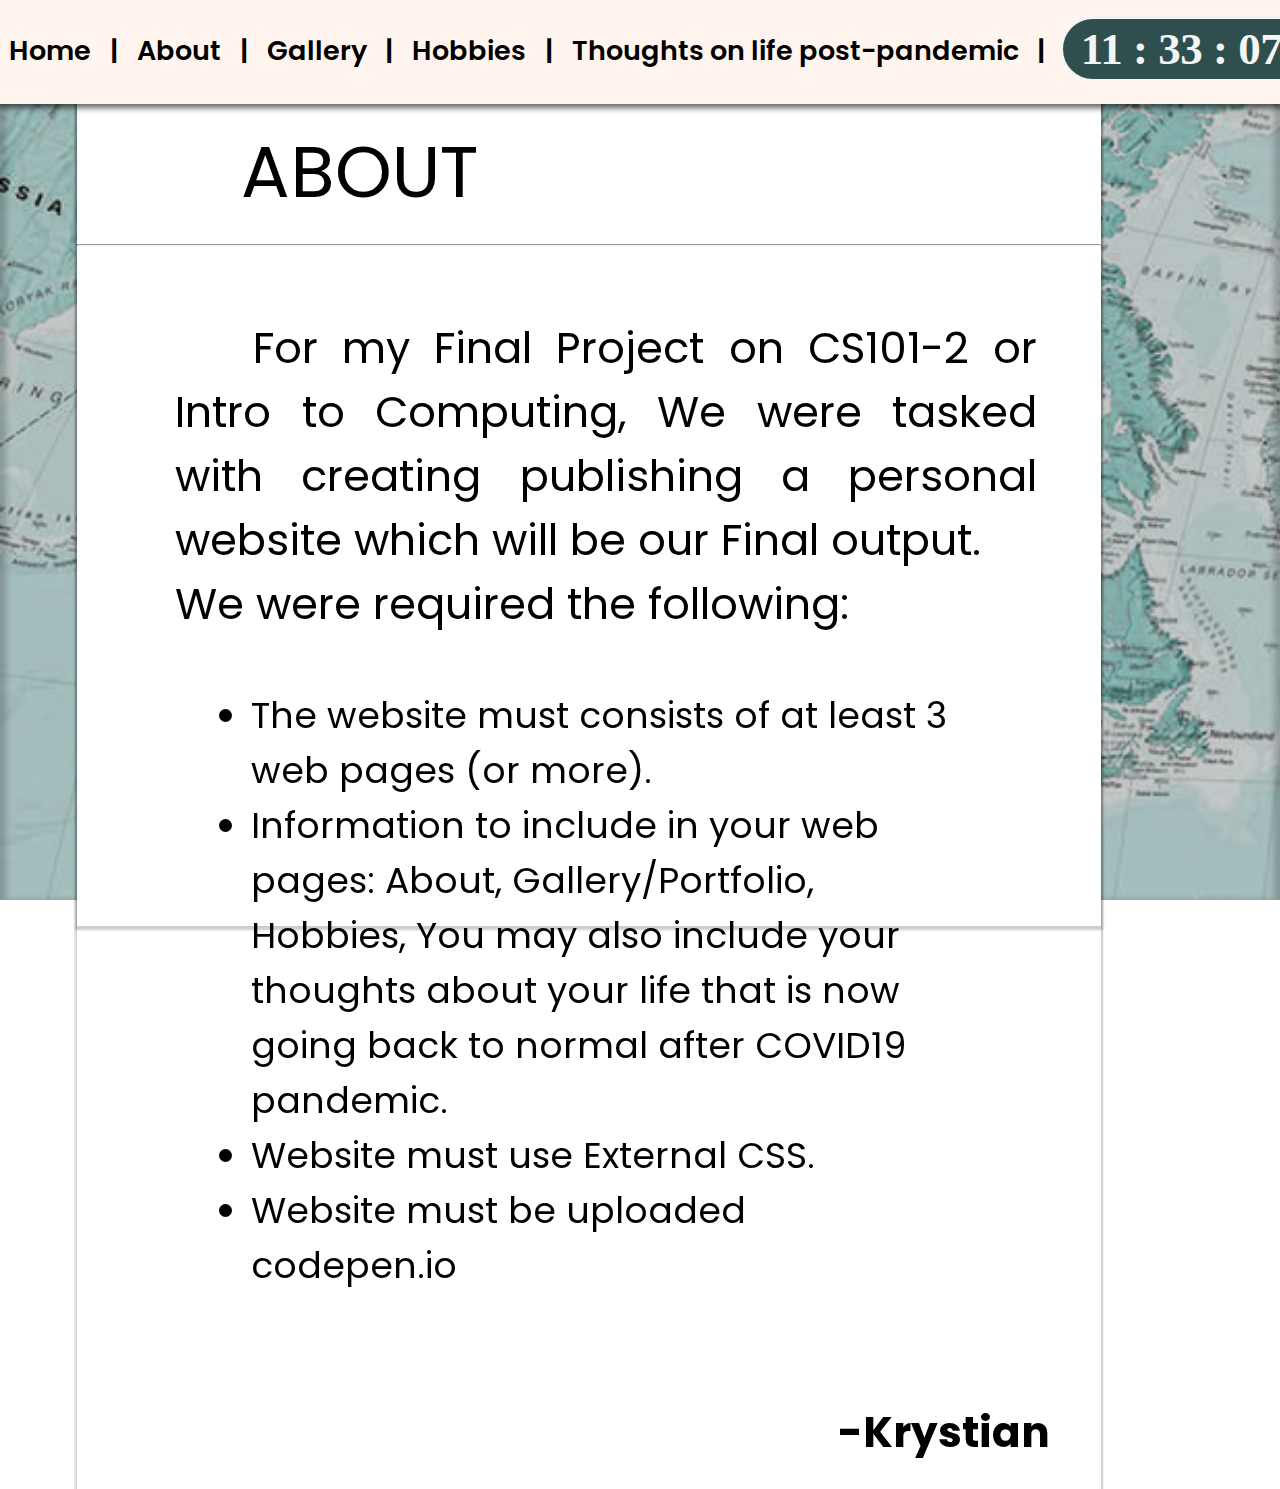
==== aboutpage.html @ c86c3a7f "Is this real? Finally" ====
<!DOCTYPE html>
<html lang="en" >
	<head>
		<meta charset="UTF-8">
		<title>Home Page</title>
		<link rel="stylesheet" href="./style.css">
		<meta name="viewport" content="width=device-width, initial-scale=1">
		<link rel="icon" type="image/x-icon" href="./images/favicon.ico.png">
		<script src="script.js"></script>
	</head>

	<body onload="startTime()">
		<!-- NAVBAR BEGIN test -->
		<div class="navbar">
			<a href="./index.html" target="_parent">Home</a> <div class="seperator">|</div>
			<a href="./aboutpage.html" target="_parent">About</a> <div class="seperator">|</div>
			<a href="./Gallery.html" target="_parent"> Gallery</a> <div class="seperator">|</div>
			<a href="./Hobbies.html" target="_parent">Hobbies</a> <div class="seperator">|</div>
			<a href="./ThoughtsPostPandemic.html" target="_parent">Thoughts on life post-pandemic</a><div class="seperator">|</div>
			<div id="ORAS"><div id="PT"></div></div>
		</div>
		<!-- NAVBAR END -->

		<div class="mainContainer">
			<div id="mainBackground"></div>
			<div class="mainContentBackground"></div>
			<div class="mainContent">
				<!-- MAIN STUFF GOES HERE     -->
				<h1 id="HeaderElement">ABOUT</h1>
				<hr>
				<p> For my Final Project on CS101-2 or Intro to Computing,
					We were tasked with creating publishing a personal website which will be our Final output. 
					<br> We were required the following:</p>
				<ul>
					<li>The website must consists of at least 3 web pages (or more).</li>
					<li>Information to include in your web pages: About, Gallery/Portfolio, Hobbies, You may also include your thoughts about your life that is now going back to normal after COVID19 pandemic.</li>
					<li>Website must use External CSS.</li>
					<li>Website must be uploaded codepen.io</li>
				</ul>
				<h3 id="signature">-Krystian</h3>
				<!-- MAIN STUFF GOES ABOVE     -->
			</div>
		</div>

		<script>
			function startTime() {
			  const today = new Date();
			  let m = today.getMinutes();
			  let s = today.getSeconds();
			  let THH = today.getHours();
			  let TH = AmPm(THH);

			  m = checkTime(m);
			  s = checkTime(s);

			  TH = checkTime(TH);

			  let t = arrange(TH, m, s);

			  t = MeridianSet(THH, t);

			  document.getElementById('PT').innerHTML = t;
			  setTimeout(startTime, 1000);
			  }

			  function checkTime(i) {
			  if (i < 10) {
			  i = "0" + i
			  };
			  return i;
			  }

			  function AmPm(q) {

			  if (q > 12) {
			  q = q - 12
			  } else if (q < 1) {
			  q = q + 12;
			  }
			  return q;
			  }

			  function arrange(h, m, s) {
			  let v = h + "&nbsp:&nbsp" + m + "&nbsp:&nbsp" + s;
			  return v;
			  }

			  function MeridianSet(q, v) {
			  q >= 12 || q <= 0 ? v += "&nbsp PM" : v += "&nbsp AM";
			  return v;
			  }
		</script>
	</body>
</html>
---- style.css ----
@import url('https://fonts.googleapis.com/css2?family=Poppins:ital,wght@0,100;0,200;0,300;0,400;0,500;0,600;0,700;0,800;0,900;1,100;1,200;1,300;1,400;1,500;1,600;1,700;1,800;1,900&display=swap');

body {
  color: black;
  background-position: center;
  font-family: 'Poppins',sans-serif;
  margin: 0;
  font-size: 4vh;
  height:100vh;
  
  /* Calibre-R */
}

h1, p, h3, ul{
  padding: 1.2em 1.2em .2em 2em;
  margin: 0em 8vw;
}

hr{
  padding: 0em 1.4em 0em 1.4em;
}

h3#signature{
  float:right;
  margin: 1.2em 0em 0.4em 0em;
}

h1#HeaderElement{
  margin:2% 0em 0px 2%;
}

h1{
  font-weight:400;
  line-height:1.1;
  font-size:min(2em, 6vw);
}
p{
  text-indent: 1.8em;
  font-size:min(1.2em, 6vw);
  text-align: justify;
  text-justify: inter-word;
  margin: 0px 12px;
}

div.hobbies{
  display: inline-block;
  margin:.5vh 0vw 2vh 4vw
}

div.hobbies > span{
  display: inline-block;
  position: relative;
  bottom: 5vh;
  right: -5vw;
  width: 40vw;
  font-size: 2vh;
}

div.hobbies img{
  height: 35vh;
  width: 35vh;
  border-radius: 50%;
  border-style: solid;
  padding: 0px, .2vw .2vh .4vw;
  object-fit: cover;
}

div.hobbies img[src="./images/programming.png"]{
  object-position: 0px;
}

@media only screen and (max-width: 700px){


  div.hobbies img{
    height: 20vh;
    width: 20vh;
    position: relative;
    bottom:20vh;
    border-radius: 50%;
    border-style: solid;
    padding: 0px, .2vw .2vh .4vw;
  }

  div.hobbies > span{
    font-size: 2vh;
  }
}

.navbar {
  /* the Menu Bar Itself */
  overflow-x: auto;
  overflow-y: hidden;
  /* background-color: #F9F9F9; */
  background-color: seashell;
  font-size:1em;
  display: flex;
  position:fixed;
  flex-flow: row nowrap;
  justify-content: left;
  align-content: flex-start;
  width: 100%;
  max-height:min(20vh, 20%);
  text-align: center;
  box-shadow: 0px 2px 6px 2px rgba(0, 0, 0, 0.6);
  z-index:20;
  white-space:nowrap;
}

.navbar a, .seperator{
  /* sets the properties of the navbar <a> */
  float: left;
  line-height: 4em;
  font-size: .75em;
  max-height:5vh;
  color: black;
  margin: 1vh;
  padding: 4vh .5vw;
  margin: 0px 3px 2px;
  text-decoration: none;
  transition: all 0.4s ease;
  font-weight:600;
  line-height:1.1;
}


.navbar a:hover, a#aboutButton:hover{
  background-color: lightblue;
  color: inherit;
  box-shadow: 0px 2px 2px 2px rgba(0, 0, 0, 0.2);
  /* transform: scale(1.05, 1.05); */
}


#ORAS {
  font-size: 5vh;
  font-weight: bold;
  font-family: 'Consolas';
  letter-spacing: -.5px;
  background-color: DarkSlateGrey !important;
  position: relative;
  top:2vh;
  width: 20%;
  height: 50%;
  color: whitesmoke !important;
  padding: 4px 18px;
  margin: -2px 5px;
  border-style: solid;
  border-radius: 40px; 
}


@media only screen and (max-width: 700px){

  body{
    font-size: .8vh;
  }

  h1#HeaderElement{
    margin:12vh 0em 12px 0;
  }

  .navbar {
    /* the Menu Bar Itself */
    overflow-x: auto;
    overflow-y: hidden;
    /* background-color: #F9F9F9; */
    background-color: seashell;
    font-size:1em;
    display: flex;
    position:fixed;
    flex-flow: row nowrap;
    justify-content: left;
    align-content: flex-start;
    width: 100%;
    max-height:min(20vh, 20%);
    text-align: center;
    box-shadow: 0px 2px 6px 2px rgba(0, 0, 0, 0.6);
    z-index:20;
    white-space:nowrap;
  }
  
  .navbar a, .seperator{
    /* sets the properties of the navbar <a> */
    float: left;
    line-height: 4em;
    font-size: 1em;
    max-height:5vh;
    color: black;
    margin: 2vh;
    padding: 2vh .33vw;
    margin: 0px 3px 2px;
    text-decoration: none;
    transition: all 0.4s ease;
    font-weight:600;
    
  }
  
  
  .navbar a:hover, a#aboutButton:hover{
    background-color: lightblue;
    color: inherit;
    box-shadow: 0px 2px 2px 2px rgba(0, 0, 0, 0.2);
    /* transform: scale(1.05, 1.05); */
  }

  #ORAS {
    font-size: inherit;
    top:3vh;
  }
  
}





.mainContainer{
  Border: 0;
  margin: 0 0 0 0;
  position:relative;
  flex-direction: row;
  align-items: stretch;
  justify-content: space-between;
  height: 100vh;
  width: 100vw;
  overflow:visible;
  width: 100%;
  box-shadow: 0px 6px 6px 6px rgba(0, 0, 0, 0.2) inset;
}

div#mainBackground{
  position:fixed;
  height:100%;
  width:100%;
  background-image:url('./images/bg5.png'),
    url('./images/bg5midres.jpg'),
    url('./images/bg5superlowres.jpg'),
    url('https://images.unsplash.com/photo-1524661135-423995f22d0b?crop=entropy&cs=srgb&fm=jpg&ixid=M3wzMjM4NDZ8MHwxfHJhbmRvbXx8fHx8fHx8fDE3MDk5NzY1Nzh8&ixlib=rb-4.0.3&q=85');
  background-repeat: repeat;
  background-size: 380vh;
  background-attachment: auto;
  background-position: 0px 0px;
  animation: SlowPan infinite linear 400s, invitovisi normal ease-out 4s;
  z-index:-10;
}

div.mainContentBackground, div.mainContent{
  top:2vw;
  left:6vw;
  width: 80%;
  box-shadow: 0px 2px 2px 2px rgba(0, 0, 0, 0.2)
}

div.mainContentBackground{
  height: 100vh;
  position:fixed;
  background-color:white;
  z-index:5;
}

div.mainContent{
  color:black;
  position:absolute;
  overflow-y:visible;
  height: auto;
  z-index:10;
/*   border: 5px solid red; */
/*   margin:5vh 0 0 12vh; */
/*   padding:0; */
/*   width: min(70vw, 70%); */
}



a#aboutButton{
  font-weight:800;
  line-height:1.1;
  text-decoration:none;
  color: inherit;
  box-shadow: 0px 2px 2px 2px rgba(0, 0, 0, 0.2);
  transition: all 0.2s ease;
}

/* --------------------------------------
Animations css
--------------------------------------*/

 @keyframes SlowPan {
  from {
    background-position: 0% 0%;
    
  }

  to {
    background-position: 1000% 0%;
  }
}

@keyframes invitovisi {
  from {
    opacity:0;
  }
  
  to {
    opacity: 1;
  }
}
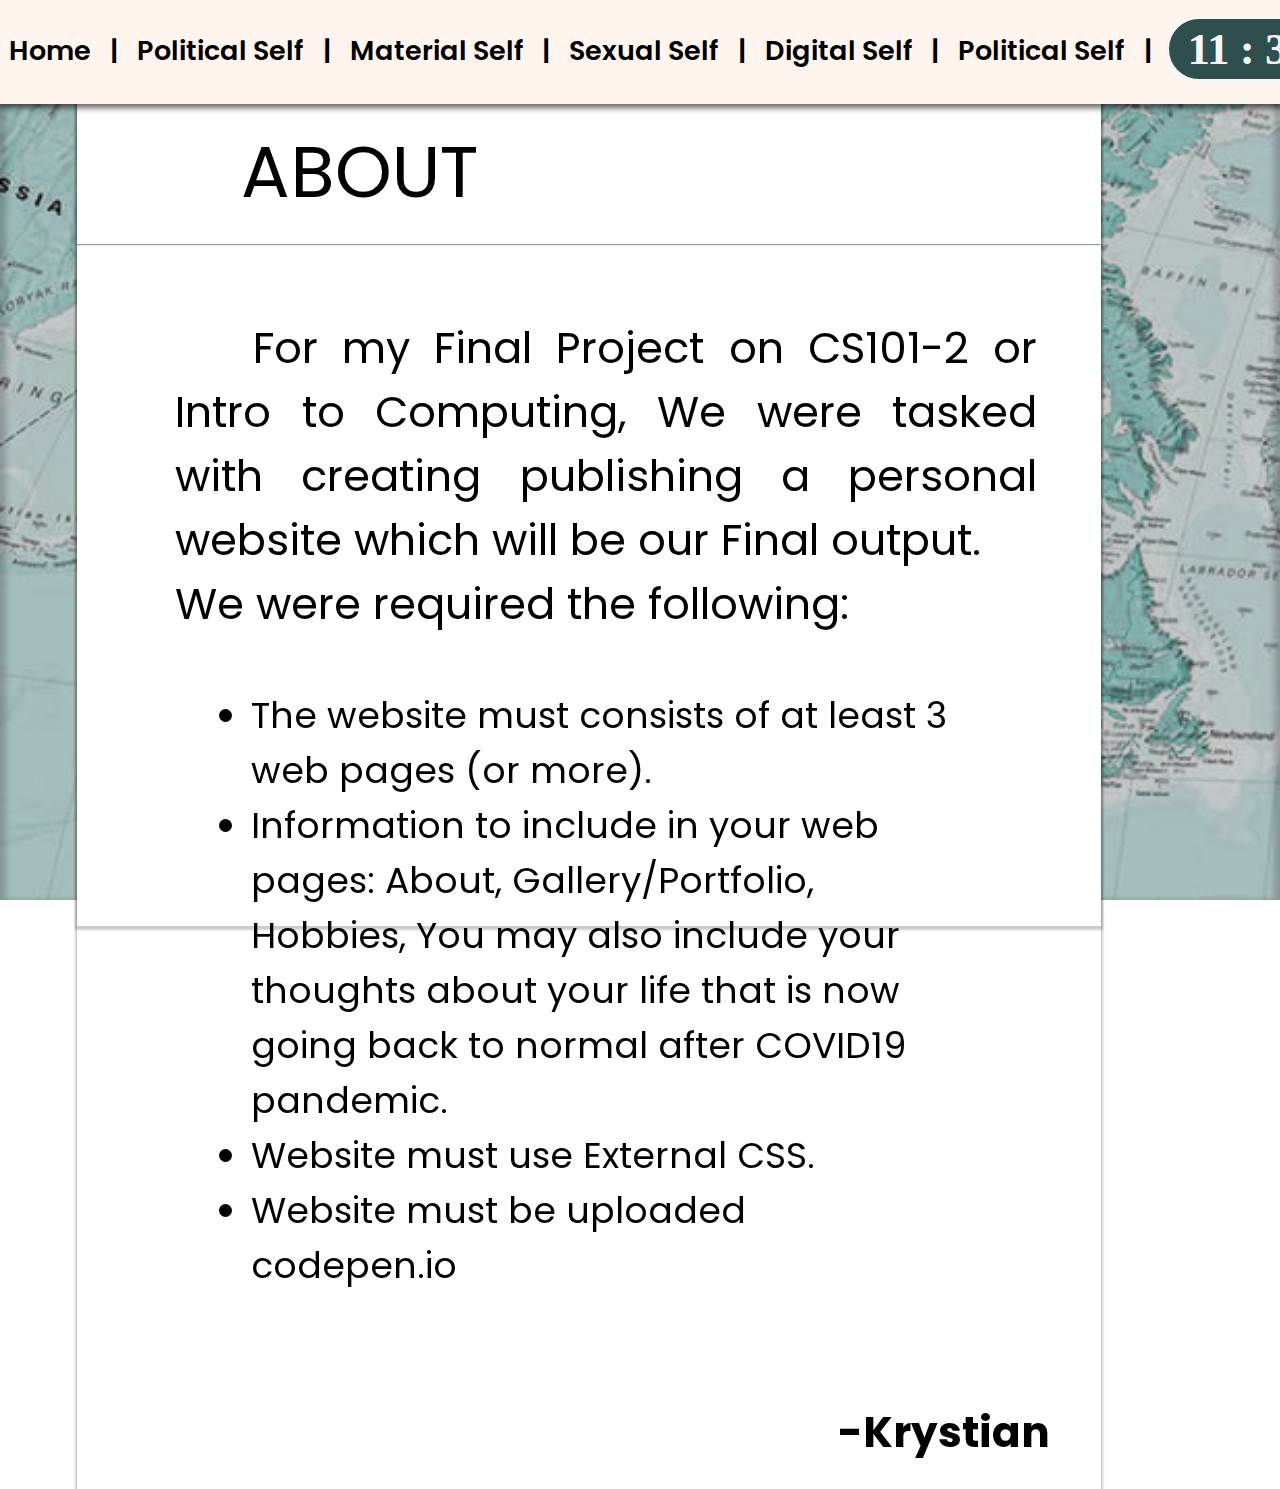
==== commit 65b0165f: "Added new page button in navbar" ====
--- a/aboutpage.html
+++ b/aboutpage.html
@@ -13,10 +13,11 @@
 		<!-- NAVBAR BEGIN test -->
 		<div class="navbar">
 			<a href="./index.html" target="_parent">Home</a> <div class="seperator">|</div>
-			<a href="./aboutpage.html" target="_parent">About</a> <div class="seperator">|</div>
-			<a href="./Gallery.html" target="_parent"> Gallery</a> <div class="seperator">|</div>
-			<a href="./Hobbies.html" target="_parent">Hobbies</a> <div class="seperator">|</div>
-			<a href="./ThoughtsPostPandemic.html" target="_parent">Thoughts on life post-pandemic</a><div class="seperator">|</div>
+			<a href="./aboutpage.html" target="_parent">Political Self</a> <div class="seperator">|</div>
+			<a href="./Gallery.html" target="_parent"> Material Self</a> <div class="seperator">|</div>
+			<a href="./Hobbies.html" target="_parent">Sexual Self</a> <div class="seperator">|</div>
+			<a href="./ThoughtsPostPandemic.html" target="_parent">Digital Self</a><div class="seperator">|</div>
+			<a href="#" target="_parent">Political Self</a> <div class="seperator">|</div>
 			<div id="ORAS"><div id="PT"></div></div>
 		</div>
 		<!-- NAVBAR END -->
--- a/style.css
+++ b/style.css
@@ -1,4 +1,5 @@
 @import url('https://fonts.googleapis.com/css2?family=Poppins:ital,wght@0,100;0,200;0,300;0,400;0,500;0,600;0,700;0,800;0,900;1,100;1,200;1,300;1,400;1,500;1,600;1,700;1,800;1,900&display=swap');
+
 
 body {
   color: black;
@@ -34,6 +35,7 @@
   line-height:1.1;
   font-size:min(2em, 6vw);
 }
+
 p{
   text-indent: 1.8em;
   font-size:min(1.2em, 6vw);
@@ -42,9 +44,45 @@
   margin: 0px 12px;
 }
 
+
+
+details{
+  /* text-indent: 1.8em; */
+  border: 1px solid #aaa;
+  border-radius: 4px;
+  margin:-0.8em 5vw 0em 2.4em;
+  transition: margin .5s ease-in-out;
+  /* padding: .2em 0.3em 0.2em 0.3em;
+  margin: 0em 20em 0em 1.5em; */
+}
+
+summary{
+  /* margin: 0px .5em; */
+  /* text-justify: inter-word; */
+  margin: 0em 0em;
+  padding: 0.5em;
+  transition: margin 0.8s ease-in-out;
+}
+
+details[open] > p{
+  margin-left: 1.6em;
+}
+
+details[open] > summary{
+  border-bottom: 1px solid #aaa;
+  margin-bottom: 10px;
+  padding-right: 0px;
+}
+
+details[open]{
+  /* text-justify: inter-word; */
+  margin:-0.8em 5vw 0em 2.4em; 
+  border-bottom: 1px solid #aaa;
+} 
+
 div.hobbies{
   display: inline-block;
-  margin:.5vh 0vw 2vh 4vw
+  margin:.5vh 0vw 2vh 4vw;
 }
 
 div.hobbies > span{
